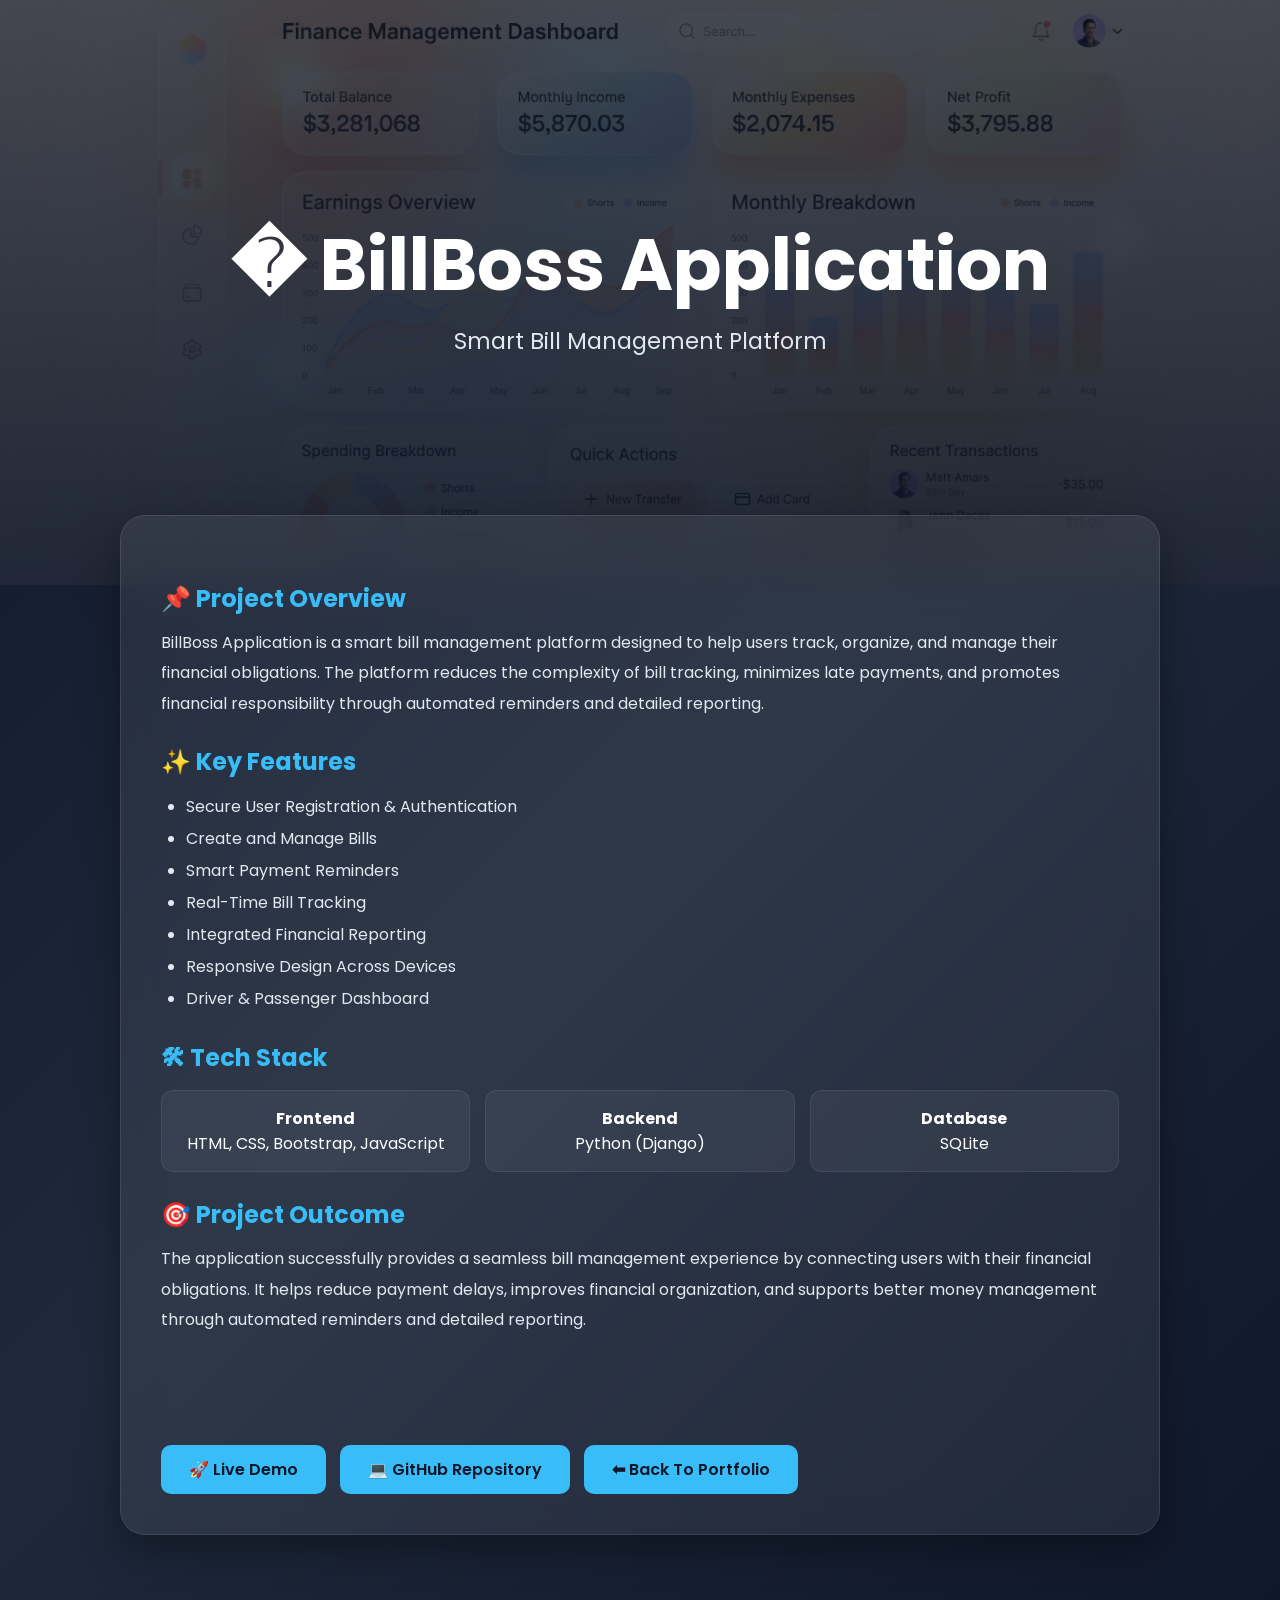
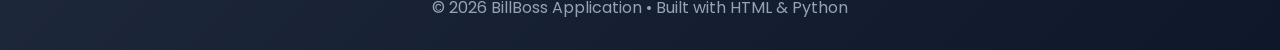
==== billboss.html @ 0e6951b9 "Initial commit" ====
<!DOCTYPE html>
<html lang="en">

<head>
<meta charset="UTF-8">
<meta name="viewport" content="width=device-width, initial-scale=1.0">

<title>BillBoss Application</title>

<link href="https://fonts.googleapis.com/css2?family=Poppins:wght@300;400;500;600;700&display=swap" rel="stylesheet">

<style>
*{
    margin:0;
    padding:0;
    box-sizing:border-box;
    font-family:'Poppins',sans-serif;
}

html{
    scroll-behavior:smooth;
}

body{
    background:
    linear-gradient(135deg,#0f172a,#1e293b,#0f172a);
    color:white;
    min-height:100vh;
}

/* Hero Section */

.hero-banner{
    position:relative;
    height:65vh;
    min-height:450px;
    overflow:hidden;
}

.hero-banner img{
    width:100%;
    height:100%;
    object-fit:cover;
    filter:brightness(55%);
}

.overlay{
    position:absolute;
    inset:0;
    background:linear-gradient(
        rgba(15,23,42,0.55),
        rgba(15,23,42,0.85)
    );

    display:flex;
    flex-direction:column;
    justify-content:center;
    align-items:center;

    text-align:center;
    padding:20px;
}

.overlay h1{
    font-size:clamp(2.2rem, 6vw, 4.5rem);
    color:#fff;
    margin-bottom:12px;
    line-height:1.2;
    max-width:900px;
}

.overlay p{
    font-size:clamp(1rem, 2vw, 1.4rem);
    color:#e2e8f0;
    max-width:700px;
}

.container{
    max-width:1100px;
    margin:auto;
    padding:30px;
}

.card{
    background:rgba(255,255,255,.07);
    backdrop-filter:blur(20px);
    border:1px solid rgba(255,255,255,.1);
    border-radius:25px;
    padding:40px;
    margin-top:-100px;
    position:relative;
    z-index:10;
    box-shadow:0 15px 40px rgba(0,0,0,.35);
    animation:fadeUp 1s ease;
}

.project-banner{
    width:100%;
    border-radius:15px;
    margin-bottom:25px;
    max-height:500px;
    object-fit:cover;
}

h2{
    color:#38bdf8;
    margin:25px 0 12px;
}

p{
    line-height:1.9;
    color:#e2e8f0;
}

ul{
    padding-left:25px;
    line-height:2;
}

li{
    color:#e2e8f0;
}

.tech-stack{
    display:grid;
    grid-template-columns:repeat(auto-fit,minmax(220px,1fr));
    gap:15px;
    margin-top:15px;
}

.tech-card{
    background:rgba(255,255,255,.05);
    padding:15px;
    border-radius:12px;
    border:1px solid rgba(255,255,255,.08);
    text-align:center;
}

.buttons{
    margin-top:100px;
}

.btn{
    display:inline-block;
    margin:10px 10px 0 0;
    padding:12px 28px;
    border-radius:10px;
    text-decoration:none;
    font-weight:600;
    background:#38bdf8;
    color:#0f172a;
    transition:.3s;
}

.btn:hover{
    transform:translateY(-5px);
    background:white;
    box-shadow:0 10px 20px rgba(56,189,248,.3);
}

.footer{
    text-align:center;
    padding:30px;
    color:#94a3b8;
}

@keyframes fadeUp{
    from{
        opacity:0;
        transform:translateY(40px);
    }
    to{
        opacity:1;
        transform:translateY(0);
    }
}

@media(max-width:768px){

.overlay h1{
    font-size:2.5rem;
}

.overlay p{
    font-size:1rem;
}

.card{
    padding:25px;
    margin-top:-60px;
}

}
</style>

</head>

<body>

<!-- Hero Section -->

<div class="hero-banner">

<img src="assets/billboss.jpeg" alt="BillBoss Application">

<div class="overlay">
    <h1>� BillBoss Application</h1>
    <p>Smart Bill Management Platform</p>
</div>

</div>

<div class="container">

<div class="card">


<h2>📌 Project Overview</h2>

<p>
BillBoss Application is a smart bill management platform designed to
help users track, organize, and manage their financial obligations.
The platform reduces the complexity of bill tracking, minimizes late
payments, and promotes financial responsibility through automated
reminders and detailed reporting.
</p>

<h2>✨ Key Features</h2>

<ul>
<li>Secure User Registration & Authentication</li>
<li>Create and Manage Bills</li>
<li>Smart Payment Reminders</li>
<li>Real-Time Bill Tracking</li>
<li>Integrated Financial Reporting</li>
<li>Responsive Design Across Devices</li>
<li>Driver & Passenger Dashboard</li>
</ul>

<h2>🛠 Tech Stack</h2>

<div class="tech-stack">

<div class="tech-card">
<strong>Frontend</strong>
<br>
HTML, CSS, Bootstrap, JavaScript
</div>

<div class="tech-card">
<strong>Backend</strong>
<br>
Python (Django)
</div>

<div class="tech-card">
<strong>Database</strong>
<br>
SQLite
</div>

</div>

<h2>🎯 Project Outcome</h2>

<p>
The application successfully provides a seamless bill management
experience by connecting users with their financial obligations.
It helps reduce payment delays, improves financial organization,
and supports better money management through automated reminders
and detailed reporting.
</p>

<div class="buttons">

<a
href=""
target="_blank"
class="btn">
🚀 Live Demo
</a>

<a
href="https://github.com/KSVAsutosh/BillBoss"
target="_blank"
class="btn">
💻 GitHub Repository
</a>

<a
href="index.html"
class="btn">
⬅ Back To Portfolio
</a>

</div>

</div>

</div>

<div class="footer">
© 2026 BillBoss Application • Built with HTML & Python
</div>

</body>
</html>
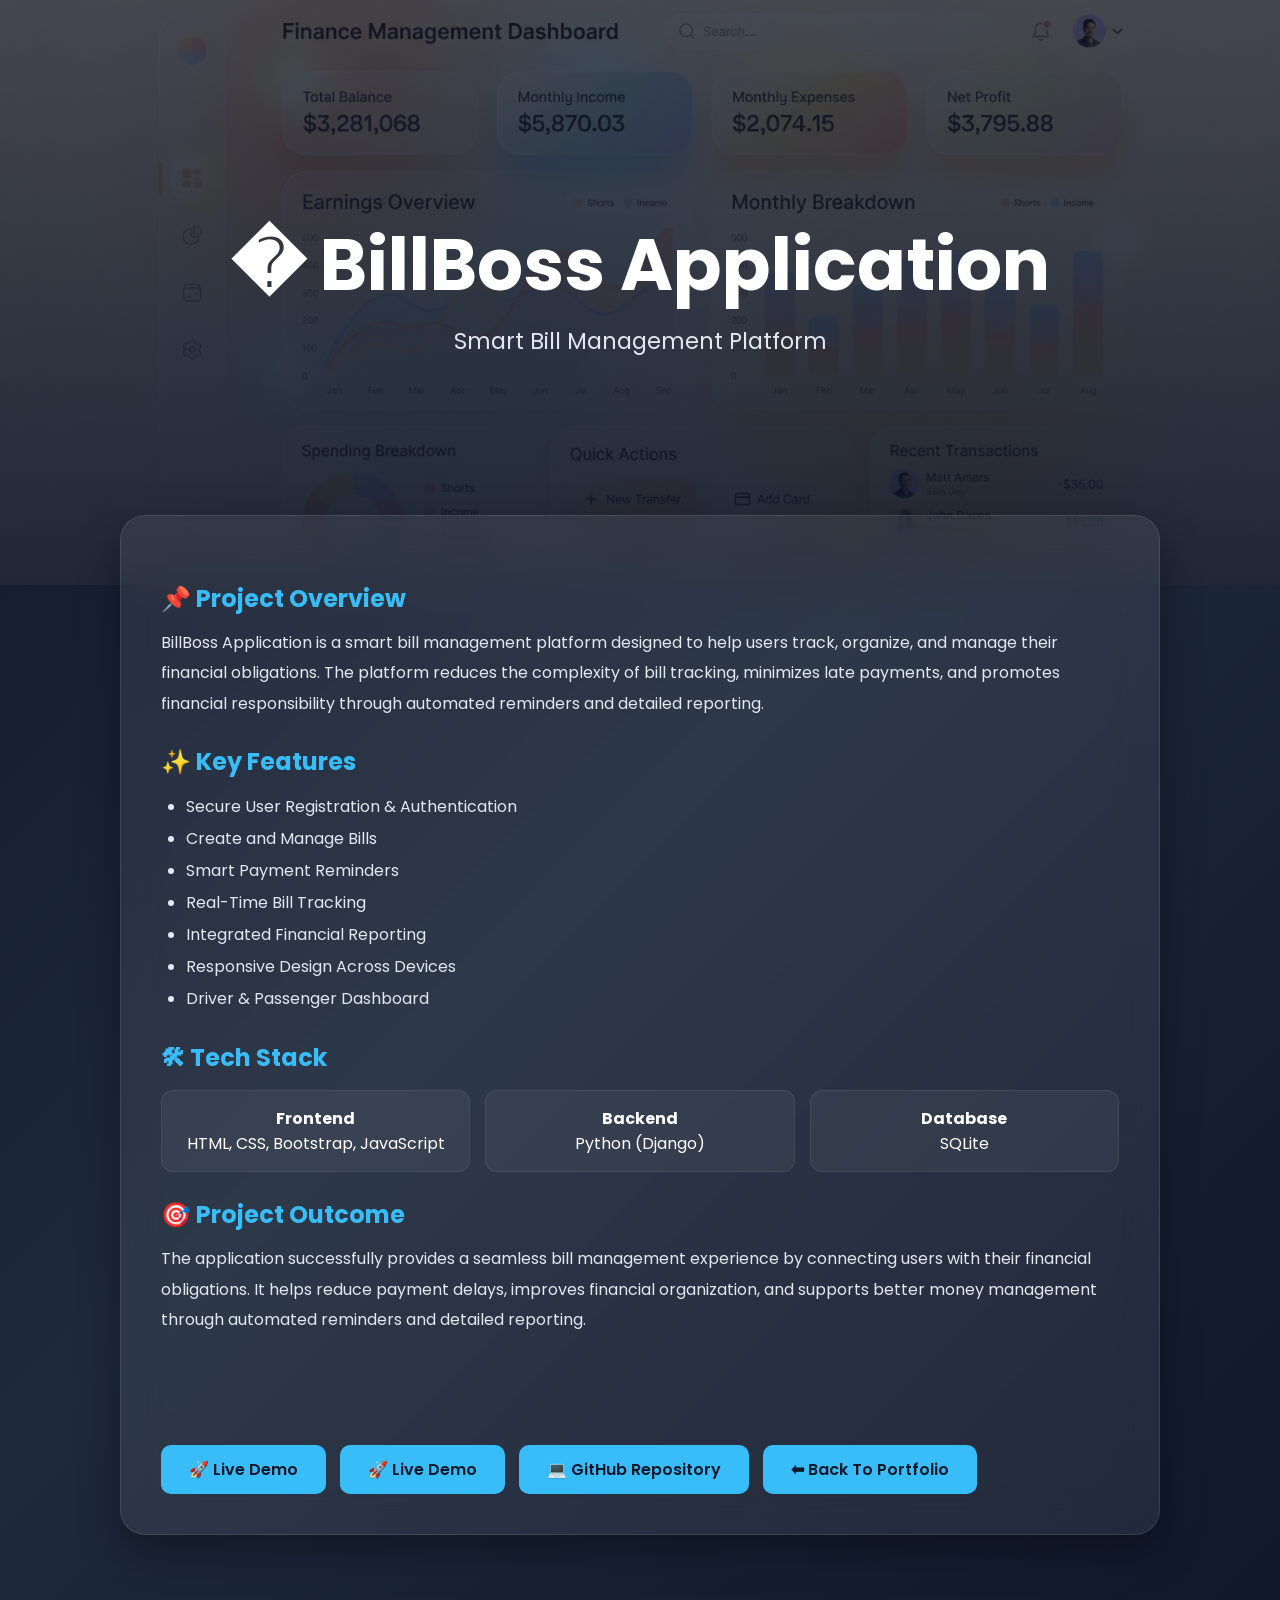
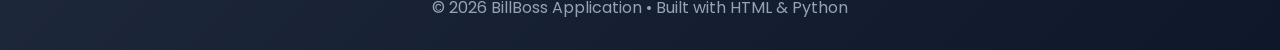
==== commit 8107bec4: "Updated BillBoss live demo link" ====
--- a/billboss.html
+++ b/billboss.html
@@ -281,6 +281,13 @@
 </a>
 
 <a
+href="https://billboss.onrender.com"
+target="_blank"
+class="btn">
+🚀 Live Demo
+</a>
+
+<a
 href="https://github.com/KSVAsutosh/BillBoss"
 target="_blank"
 class="btn">
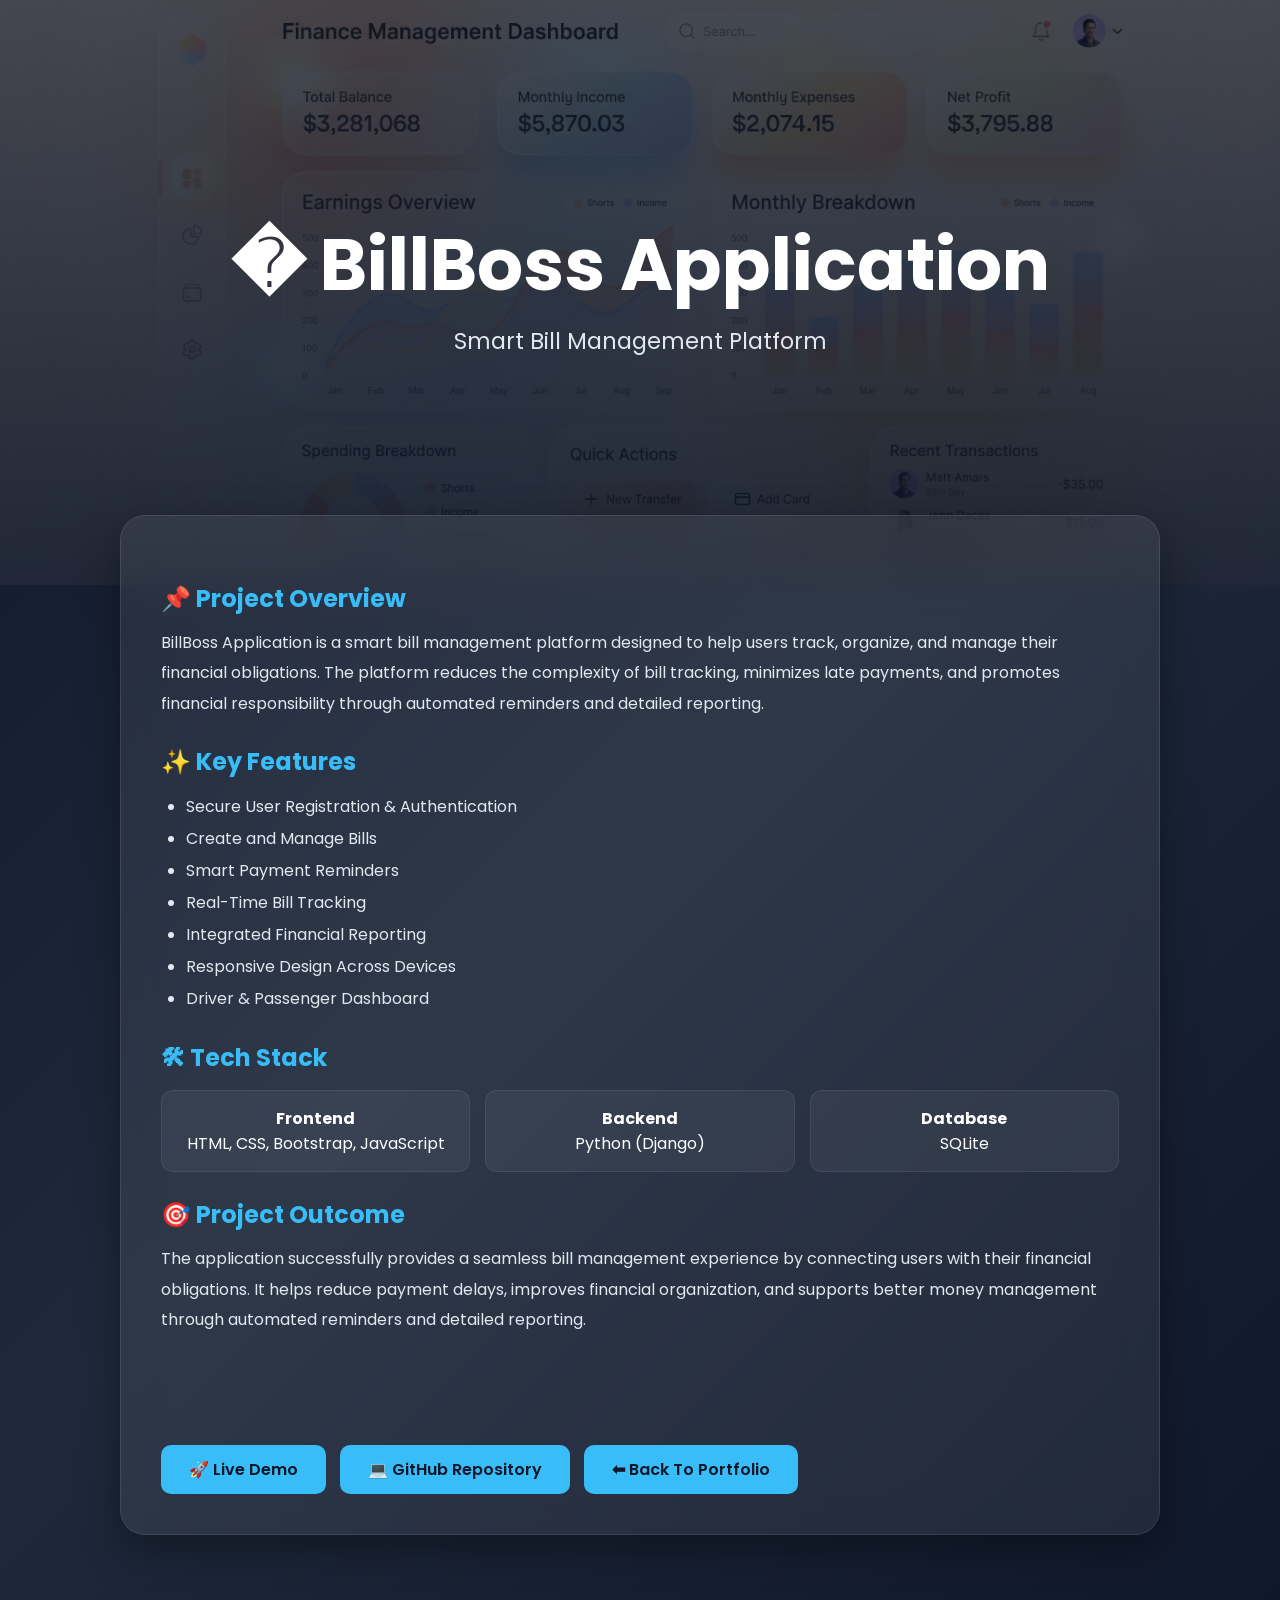
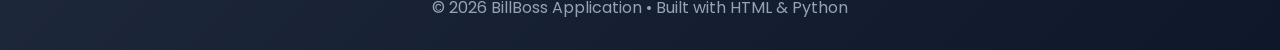
==== commit b67dbe67: "Updated BillBoss live link" ====
--- a/billboss.html
+++ b/billboss.html
@@ -274,13 +274,6 @@
 <div class="buttons">
 
 <a
-href=""
-target="_blank"
-class="btn">
-🚀 Live Demo
-</a>
-
-<a
 href="https://billboss.onrender.com"
 target="_blank"
 class="btn">
